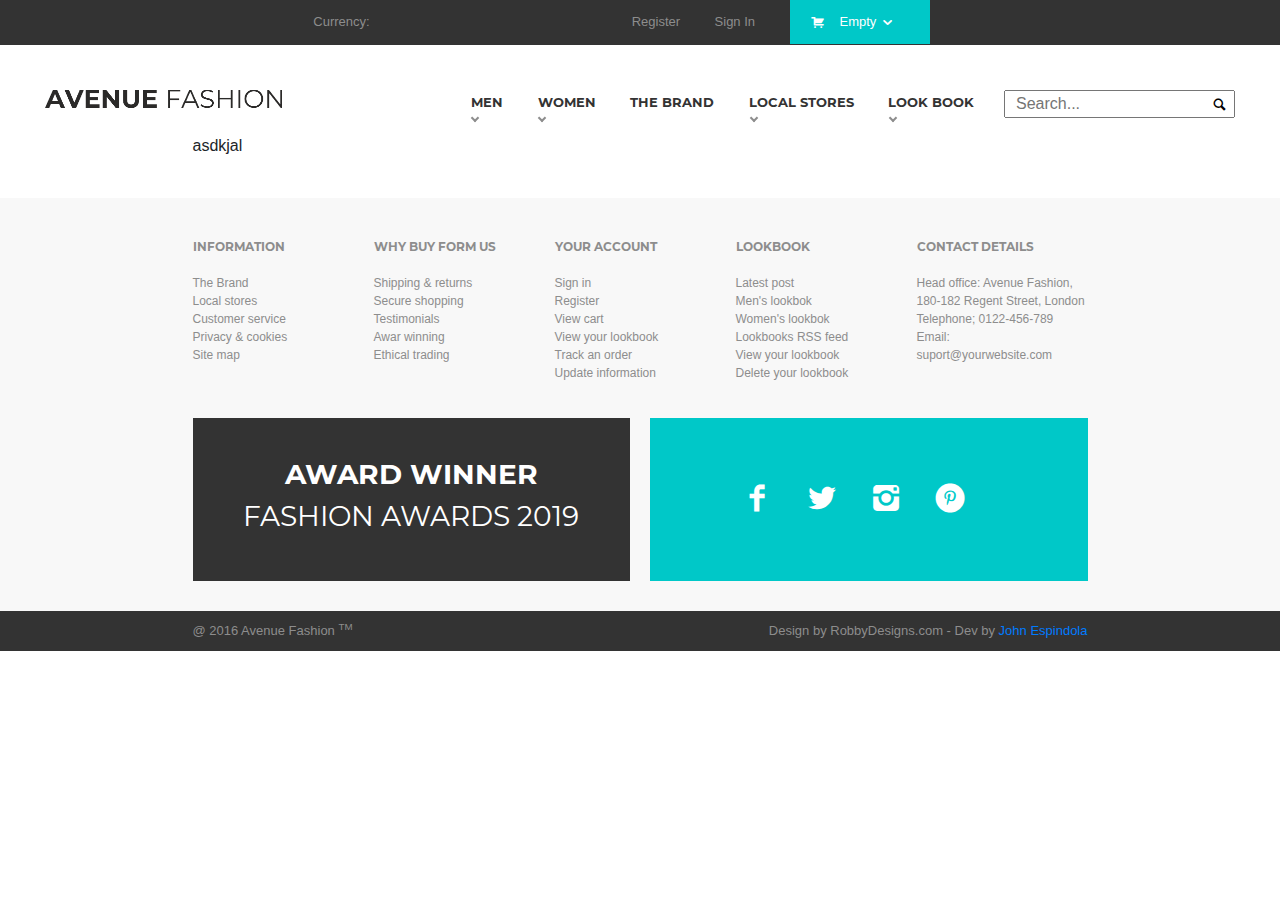
==== brand.html @ 85753452 "index finish" ====
<html>
    <head>
            <link rel="stylesheet" href="assets/css/bootstrap-4.3.1-dist/css/bootstrap.min.css">
            <!-- <link rel="stylesheet" href="fonts/styles.css"> -->
            <link rel="stylesheet" href="assets/css/default.css">
            
            <script src="assets/css/bootstrap-4.3.1-dist/js/bootstrap.min.js"></script>
    </head>

    <body>
        <header>
            <div class="main-navbar">
                <div class="col-md-7 offset-md-2">
                    <div class="container">
                        <div class="nav-left">
                            <ul> 
                                <li>
                                    <a href="">Currency:</a>
                                </li>  
                            </ul>
                        </div>
                        <div class="nav-right">
                            <ul class="">
                                <li>
                                    <a href="#">Register</a>
                                </li>
                                <li>
                                    <a href="#">Sign In</a>
                                </li>
                                <li >
                                    
                                    <a class="navcar"  href="#">
                                        <i class="icon-shopping-cart"></i>Empty
                                        <i class="icon icon-down-open"></i>
                                    </a>
                                </li>
                            </ul>
                        </div> 
                    </div>
                </div>
            </div>
        </header>
<!-- ---------------------------------------------- -->
<!-- ---------------SECONDARY MENU----------------- -->
<!-- ---------------------------------------------- -->

        <div class="container-fluid clearfix">
            <div class="subnav">
                <div>
                    <a class="navlogo" href=""></a>
                </div>
                <div class="subnav-menu">
                    <ul>
                        <li>
                            <a id="subnav-men" class="dropdown" href="">MEN</a>
                            <div class="mens-menu-wraper">
                                <div class="mens-menu">
                                    <ul class="mens-menu-list">
                                            <li class="monserrbold">casuals</li>
                                            <br>
                                            <li><a href="">Jackets</a></li>
                                            <li><a href="">Hoddies & Sweatshirts</a></li>
                                            <li><a href="">Polo shirts</a></li>
                                            <li><a href="">Sportswear</a></li>
                                            <li><a href="">Trousers & Chinos</a></li>
                                            <li><a href="">T-shirts</a></li>
                                        </ul>
                                        <ul class="mens-menu-list">
                                            <li class="monserrbold">formal</li>
                                            <br>
                                            <li><a href="">Jackets</a></li>
                                            <li><a href="">Shirts</a></li>
                                            <li><a href="">Suits</a></li>
                                            <li><a href="">Trousers</a></li>
                                        </ul>
                                        <div class="mens-menu-message">
                                            <h3 class="monserrbold">Autum sale</h3>
                                            <h3 class="monserreg">UP to 50% off</h3>
                                        </div>    
                                </div>
                            </div>
                        </li>
                        
                        <li id="subnav-women">
                            <a class="dropdown" href="">WOMEN</a>
                            <div class="women-menu-wraper">
                                <div class="mens-menu">
                                    <ul class="mens-menu-list">
                                            <li class="monserrbold">casuals</li>
                                            <br>
                                            <li><a href="">Jackets</a></li>
                                            <li><a href="">Hoddies & Sweatshirts</a></li>
                                            <li><a href="">Polo shirts</a></li>
                                            <li><a href="">Sportswear</a></li>
                                            <li><a href="">Trousers & Chinos</a></li>
                                            <li><a href="">T-shirts</a></li>
                                        </ul>
                                        <ul class="mens-menu-list">
                                            <li class="monserrbold">formal</li>
                                            <br>
                                            <li><a href="">Jackets</a></li>
                                            <li><a href="">Shirts</a></li>
                                            <li><a href="">Suits</a></li>
                                            <li><a href="">Trousers</a></li>
                                        </ul>
                                        <div class="mens-menu-message">
                                            <h3 class="monserrbold">Autum sale</h3>
                                            <h3 class="monserreg">UP to 50% off</h3>
                                        </div>    
                                </div>
                            </div>
                        </li>
                        
                        <li>
                            <a href="">THE BRAND</a>
                        </li>
                        <li>
                            <a class="dropdown" href="">LOCAL STORES</a>
                        </li>
                        <li>
                            <a class="dropdown" href="">LOOK BOOK</a>
                        </li>
                    </ul>
                </div>
                <div class="nav-search">
                    <form id="search" action="">
                        <input type="text" placeholder="Search...">
                        <button id="button-search"><i class="icon icon-search"></i></button>
                    </form>
                </div>
            </div>
        </div>

<!-- --------------------------------------------------------------------------- -->
<!-- --------------------------------------------------------------------------- -->
<!-- ------------------------------CONTENT-------------------------------------- -->
<!-- --------------------------------------------------------------------------- -->

<section class="container clearfix">
    <div class="col-md-10  offset-md-1">
        <div class="brabd-content">
            asdkjal
        </div>
    </div>
</section>


<!-- --------------------------------------------------------------------------- -->
<!-- --------------------------------------------------------------------------- -->
<!-- ------------------------------FOOTER-------------------------------------- -->
<!-- --------------------------------------------------------------------------- -->
    <footer class="container-fluid clearfix">
        <div class="container" >
            <div class="col-md-10 offset-md-1">
                <div class="footer-nav">
                    <ul class="footer-list">
                        <li class="monserrbold">Information</li>
                        <br>
                        <li><a href="">The Brand</a></li>
                        <li><a href="">Local stores</a></li>
                        <li><a href="">Customer service</a></li>
                        <li><a href="">Privacy & cookies</a></li>
                        <li><a href="">Site map</a></li>
                    </ul>
                    <ul class="footer-list">
                        <li class="monserrbold">Why buy form us</li>
                        <br>
                        <li><a href="">Shipping & returns</a></li>
                        <li><a href="">Secure shopping</a></li>
                        <li><a href="">Testimonials</a></li>
                        <li><a href="">Awar winning</a></li>
                        <li><a href="">Ethical trading</a></li>
                    </ul>
                    <ul class="footer-list">
                        <li class="monserrbold">Your account</li>
                        <br>
                        <li><a href="">Sign in</a></li>
                        <li><a href="">Register</a></li>
                        <li><a href="">View cart</a></li>
                        <li><a href="">View your lookbook</a></li>
                        <li><a href="">Track an order</a></li>
                        <li><a href="">Update information</a></li>
                    </ul>
                    <ul class="footer-list">
                        <li class="monserrbold">Lookbook</li>
                        <br>
                        <li><a href="">Latest post</a></li>
                        <li><a href="">Men's lookbok</a></li>
                        <li><a href="">Women's lookbok</a></li>
                        <li><a href="">Lookbooks RSS feed</a></li>
                        <li><a href="">View your lookbook</a></li>
                        <li><a href="">Delete your lookbook</a></li>
                    </ul>
                    <ul class="footer-list">
                        <li class="monserrbold">Contact details</li>
                        <br>
                        <li><a href="">Head office: Avenue Fashion, 180-182 Regent Street, London</a></li>
                        <li><a href="">Telephone; 0122-456-789</a></li>
                        <li><a href="">Email: suport@yourwebsite.com</a></li>
                    </ul>
                </div>

                <div class="footer-social">
                    <div class="award-winner">
                        <h3 class="monserrbold">award winner</h3>
                        <h3 class="monserreg">fashion awards 2019</h3>
                    </div>
                    <div class="social-icons">
                        <a href=""><i class="icon-facebook social-icons-buttons"></i></a>
                        <a href=""><i class="icon-twitter social-icons-buttons"></i></a>
                        <a href=""><i class="icon-instagrem social-icons-buttons"></i></a>
                        <a href=""><i class="icon-pinterest-circled social-icons-buttons"></i></a>
                    </div>
                </div>
            </div>
        </div>
        <div class="copyright">
            <div class="container" >
                <div class="col-md-10 offset-md-1">
                    @ 2016 Avenue Fashion <sup>TM</sup>
                    <span class="float-right">Design by RobbyDesigns.com      -   Dev by <a href="https://jaw7388.github.io/portfolio/" target="_blank">John Espindola</a></span>
                </div>
            </div>
        </div>
    </footer>
</html>
---- assets/css/default.css ----
a:hover{
  text-decoration: none;
}

.monserrbold{
  font-family: 'Monserrat-Bold', sans-serif;
  text-transform: uppercase;
  font-weight: 600;
}

/* -------------------------------------------------------------------------- */
/* ----------------------------HEADER NAVBAR--------------------------------- */
/* -------------------------------------------------------------------------- */

.main-navbar { 
    width:auto;
    height: 45px !important;
    background-color: #333333 !important;
    box-sizing: border-box !important;
}

.navcar{
    background-color: #00c8c8;
    padding-left: 20px !important;
    padding-right: 20px !important;
    color: #ffffff !important;
}

.main-navbar a{
    color: #8d8d8d;
    text-decoration: none;
    cursor: pointer;
    font-size: 13px;
    padding: 12px 0px;
    margin-left: 30px;
    display:block;
}

.main-navbar ul{
    display: inline-block;
    margin: 0px 0px !important;
}

.main-navbar li{
    display: inline-block;
    text-decoration: none;  
}

.nav-right{
    float: right;
}

.nav-left{
    float: left;    
}



/* -------------------------------------------------------------------------- */
/* -----------SUB NAV BAR------------ */
/* -------------------------------------------------------------------------- */
.subnav{
  position: relative;
  margin-left: 45px;
  margin-right: 45px;
  display: flex;
  box-sizing: border-box;
  margin-top: 45px;
  z-index: 100;
}

.subnav-menu{
  margin-left: auto!important;
}

.subnav-menu a{
  position: relative;
  font-size: 13px;
  color:#333333;
  text-decoration: none;
  margin-right:30px;
  font-family: 'Monserrat-Bold', sans-serif;
}

.subnav li{
  display: inline-block;
}

.navlogo{
  background: url(../img/logo.png) center no-repeat;
  display: block;
  width: 237px;
  height: 18px;
  background-size: cover;  
}

.monserreg{
  font-family: 'Monserrat', sans-serif;
  text-transform: uppercase;
}

.nav-search{
  display: inline-block;
}

#search input{
  padding: 0px 10px;
}

#search button{
  border: none;
  background: #ffffff;
  width: 28px;
  position: absolute;
  height: 26px;
  top: 1;
  right: 1;
}

.dropdown::after{
  border: solid #8d8d8d;
  border-width: 0 2px 2px 0;
  padding: 2px; 
  transform: rotate(45deg);
  -webkit-transform: rotate(45deg);
  position: absolute;
  content: "";
  top: 130%;
  left: 2%;
}

.subnav-menu a:hover{
  color: #00c8c8;
}

.dropdown:hover::after{
  border:solid #00c8c8;
  border-width: 0 2px 2px 0;
}

.mens-menu-wraper{
  position: absolute;
  -webkit-box-shadow: 0px 5px 16px -4px rgba(0,0,0,0.75);
  -moz-box-shadow: 0px 13px 16px -4px rgba(0,0,0,0.75);
  box-shadow: 0px 13px 16px -7px rgba(0,0,0,0.75);
  background: #f8f8f8;
  margin-top: 15px;
  display: none;
}

.women-menu-wraper{
  position: absolute;
  -webkit-box-shadow: 0px 5px 16px -4px rgba(0,0,0,0.75);
  -moz-box-shadow: 0px 13px 16px -4px rgba(0,0,0,0.75);
  box-shadow: 0px 13px 16px -7px rgba(0,0,0,0.75);
  background: #f8f8f8;
  margin-top: 15px;
  display: none;
}

.mens-menu{
  width: 100%;
  display: grid;
  grid-template-columns: 1fr 1fr;
  grid-template-rows: 1fr;
  gap: 20px;
  padding: 20px;
  color: #8d8d8d;
  background:#f8f8f8;
}

.mens-menu-list{
  display: inline-block;
  text-decoration: none;
  list-style: none;
  font-size: 12px;
  padding: 0px 0px 0px 0px;
  color: #8d8d8d;
}

.mens-menu-list li{
  display: block !important;
}

.mens-menu-message{
  grid-column: span 2;
  text-align: center;
  background: #333333;
  color: #ffff;
  padding: 10px 0px;
}

#subnav-women:hover div{
  display: block;
}

.section-carrousel{
  position: relative;
  margin-top: -90px; 
  width: 100%;
  margin-bottom: 45px;  
}

.container-fluid{
  padding-left: 0% !important;
  padding-right: 0% !important;
}
/* ------------------------------------------------------------- */
/* --------------------SECONDARY NAVBAR---------------------- */
/* ------------------------------------------------------------- */

.secondary-navbar{
  margin-top: 20px;
}

.secondary-navbar li{
  display: inline-block;
  margin-right: 30px;
}

.secondary-navbar li a{
  position: relative;
  font-size: 13px;
  color:#333333;
  text-decoration: none;
  margin-right:30px;
  font-family: 'Monserrat-Bold', sans-serif;
}

.secondary-navbar li a:hover{
  color: #00c8c8;
}


/* -----------------------ITEMS--------------------------- */
.item-image{
  max-width: 100%;
  display: block;
  margin: auto;
}

.item-price{
  position: absolute;
  top: 5px;
  left: 5px;
  color: #8d8d8d;
  font-size: 15px;
}

.galeria-item:hover .item-info:before{
  display: block
}

.galeria-item-doble:hover .item-info:before{
  display: block
}

.item-info:before{
  position: absolute !important;
  top: 50%;
  left: 45%;
  font-size: 30px !important;
  color: #ffff;
  display: none;
}

.big-item{
  background: #f8f8f8;
  margin-top: 20px;
}

.galeria{
  width: 50%;
  display: grid;
  grid-gap: 20px;
  grid-template-columns: repeat(2, 1fr);
  grid-auto-rows: minmax(50px, auto);
}

.galeria li{
  list-style: none;
  background: #f8f8f8;
  position: relative;
}

.galeria-item{
  grid-row-end:auto;
}

.galeria-item:hover , .galeria-item-doble:hover{
  -webkit-box-shadow: 0px 0px 11px -2px rgba(0,0,0,0.75);
  -moz-box-shadow: 0px 0px 11px -2px rgba(0,0,0,0.75);
  box-shadow: 0px 0px 11px -2px rgba(0,0,0,0.75);
  z-index: 100;
}

.galeria-item-doble{
  grid-column-end: span 2;
}

.galeria-item div{
  background: #ffffff;
  position: absolute;
  width: 100%;  
  padding: 10px 20px;
  display: none;
  font-size: 11px;
  text-align: center;
  z-index: 100;
  word-break: break-all;
  color: #8d8d8d;
  -webkit-box-shadow: 0px 0px 11px -2px rgba(0,0,0,0.75);
  -moz-box-shadow: 0px 0px 11px -2px rgba(0,0,0,0.75);
  box-shadow: 0px 0px 11px -2px rgba(0,0,0,0.75);
  z-index: 100;
}

.galeria-item div span{
  display: table;
  margin: 10px auto;
}


.galeria-item:hover div{
  display: block;
  z-index: 100;
  /* -webkit-box-shadow: 0px 0px 11px -2px rgba(0,0,0,0.75);
  -moz-box-shadow: 0px 0px 11px -2px rgba(0,0,0,0.75);
  box-shadow: 0px 0px 11px -2px rgba(0,0,0,0.75); */
}

 i.item-icon:before {
  color: #fff;
  padding: 5px 5px;
  background: #767679;
  border-radius: 50px;
  margin: 0px 5px;
  font-size: 11px;
}

/* -------------------------------------------------------------------------- */
/* ----------------------------lookbook------------------------------------- */
/* -------------------------------------------------------------------------- */

.lookbook{
  display: grid;
  grid-template-columns: repeat(3, 1fr);
  grid-template-rows: 400px;
  gap: 20px;
}

.item-lookbook{
  position: relative;
  background: #f8f8f8;
  display: block;
  width: 100%;
  height: 100%;
  box-sizing: border-box;
  padding: 20px 20px 0px;
}

.item-lookbook-image {
  width: 100%;
  height: 100%;
  background-size: contain;
  background-repeat: no-repeat;
  box-sizing: border-box;
}

.item-lookbook-text {
  max-width: 50%;
  margin: 20px 20px 0px 28px;
  display: flex;
}

.item-lookbook-text {
  position: absolute;
  display: block;
  top: 20%;
  right: 0%;
  text-align: right;
  color: #8d8d8d;
}

.item-lookbook-paragraph{
  font-size: 11px;
}

.item-lookbook-button{
  font-family: 'Monserrat', sans-serif;
  text-transform: uppercase;
  border: 1px solid #8d8d8d;
  padding: 12px 20px 12px 20px;
  text-align: center;
  text-decoration: none;
  color: #8d8d8d;
  font-size: 12px;
}

.item-lookbook-button:hover{
  border: #ffffff solid 1px;
  color: #ffffff;
  text-decoration: none;
  background: #00c8c8;
}

.lookbook-image-men{
  background-image: url(../img/lookbook-men.png);
}

.lookbook-image-woman{
  background-image: url(../img/lookbook-woman.png);
}

.lookbook-image-you{
  background-image: url(../img/lookbook-you.png);
}
/* -------------------------------------------------------------------------- */
/* -------------------------footer---------------------------------------------- */
/* -------------------------------------------------------------------------- */

footer{
  background: #f8f8f8;
  padding-top: 20px;
  margin-top: 40px;
}

.footer-nav {
  width: 100%;
  display: grid;
  grid-template-columns: repeat(5, 1fr);
  gap: 10px;
  margin: 20px 0px;
  color: #8d8d8d;
}

.footer-list{
  display: inline-block;
  text-decoration: none;
  list-style: none;
  font-size: 12px;
  padding: 0px 0px 0px 0px;
  color: #8d8d8d;
}

.footer-list a{
  color: #8d8d8d;
  text-decoration: none;
}

.footer-list a{
  color: #8d8d8d;
  text-decoration: none;
}

.footer-list a:hover{
  color: #00c8c8;
  text-decoration: none;
}

.footer-social{
  display: grid;
  grid-template-columns: 1fr 1fr;
  margin: auto;
  gap: 20px;
  margin-bottom: 30px;
}

.award-winner{
  color: #ffffff;
  background: #333333;
  text-align: center;
  padding: 40px 40px;
  display: block;
}

.social-icons{
  background: #00c8c8;
  padding-top: 65px;
  display: block;
  text-align: center; 
}

.social-icons-buttons::before{
  font-size: 30px !important;
  color: #ffffff;
  margin-right: 30px !important;
}

.copyright{
  color: #8d8d8d;
  display: block;
  background: #333333;
  font-size: 13px;
  padding: 10px;  
}
/* -------------------------------------------------------------------------- */
/* -----------------FONTS ICONS---------------------------------------------- */
/* -------------------------------------------------------------------------- */

@font-face {
  font-family: "untitled-font-1";
  src:url("../fonts/untitled-font-1.eot");
  src:url("../fonts/untitled-font-1.eot?#iefix") format("embedded-opentype"),
    url("../fonts/untitled-font-1.woff") format("woff"),
    url("../fonts/untitled-font-1.ttf") format("truetype"),
    url("../fonts/untitled-font-1.svg#untitled-font-1") format("svg");
  font-weight: normal;
  font-style: normal;

}

[data-icon]:before {
  font-family: "untitled-font-1" !important;
  content: attr(data-icon);
  font-style: normal !important;
  font-weight: normal !important;
  font-variant: normal !important;
  text-transform: none !important;
  speak: none;
  line-height: 1;
  -webkit-font-smoothing: antialiased;
  -moz-osx-font-smoothing: grayscale;
}

[class^="icon-"]:before,
[class*=" icon-"]:before {
  font-family: "untitled-font-1" !important;
  font-style: normal !important;
  font-weight: normal !important;
  font-variant: normal !important;
  text-transform: none !important;
  speak: none;
  line-height: 1;
  -webkit-font-smoothing: antialiased;
  -moz-osx-font-smoothing: grayscale;
  margin-right: 15px;
  vertical-align: middle;
  font-size: 15px;
}

.icon-calendar-o:before {
  content: "\62";
}
.icon-shopping-cart:before {
  content: "\61";
}
.icon-search:before {
  content: "\63";
}
.icon-facebook:before {
  content: "\64";
}
.icon-twitter:before {
  content: "\65";
}
.icon-instagrem:before {
  content: "\66";
}
.icon-pinterest-circled:before {
  content: "\67";
}
.icon-pinterest:before {
  content: "\68";
}
.icon-facebook-circled:before {
  content: "\69";
}
.icon-twitter-circled:before {
  content: "\6a";
}
.icon-down-open:before {
  content: "\6b";
}
.icon-up-open:before {
  content: "\6c";
}
.icon-right-open:before {
  content: "\6d";
}
.icon-left-open:before {
  content: "\6e";
}
.icon-heart-empty:before {
  content: "\6f";
}
.icon-compress:before {
  content: "\70";
}
.icon-info-circle:before {
  content: "\71";
}

/* -------------------------------------------------------------------------- */
/* fuentes locales */
/* -------------------------------------------------------------------------- */

@font-face {
  font-family: 'Monserrat';
  src: url('../fonts/Montserrat-Regular.ttf')  format('truetype'), /* Safari, Android, iOS */
}

@font-face {
  font-family: 'Monserrat-Bold';
  src: url('../fonts/Montserrat-Bold.ttf')  format('truetype'), /* Safari, Android, iOS */
}
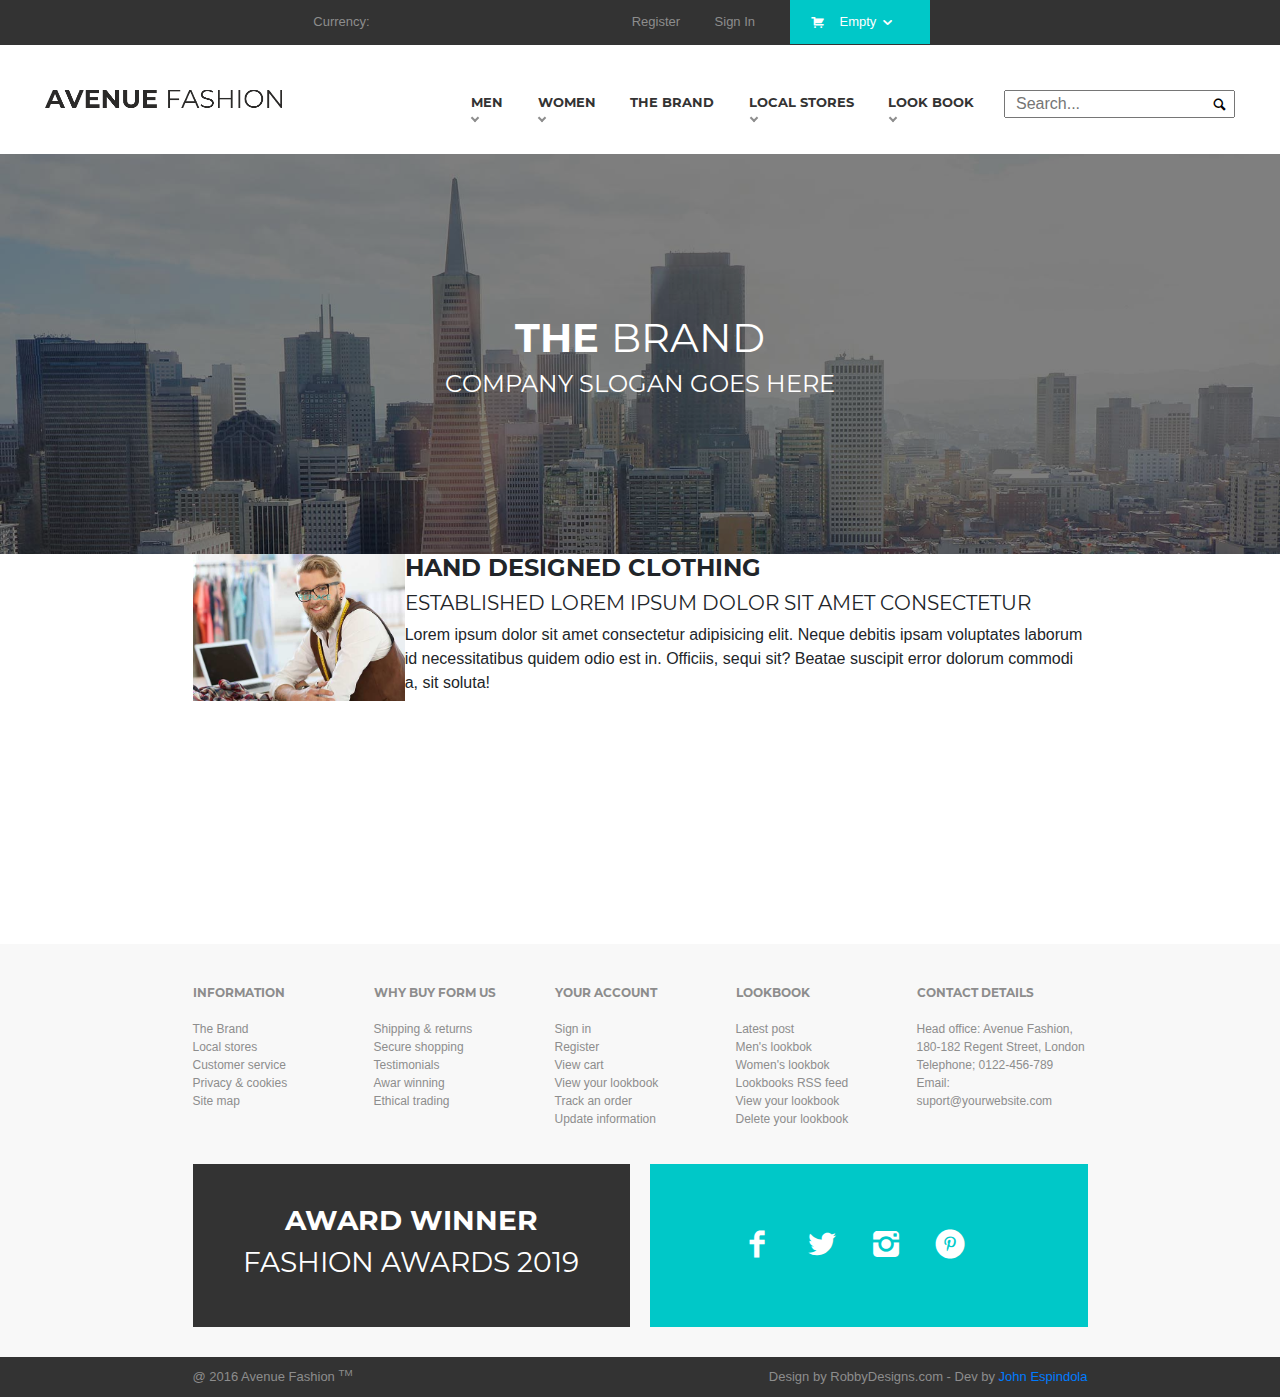
==== commit bbcdeb6a: "m" ====
--- a/brand.html
+++ b/brand.html
@@ -47,7 +47,7 @@
         <div class="container-fluid clearfix">
             <div class="subnav">
                 <div>
-                    <a class="navlogo" href=""></a>
+                    <a class="navlogo" href="index.html"></a>
                 </div>
                 <div class="subnav-menu">
                     <ul>
@@ -132,14 +132,38 @@
         </div>
 
 <!-- --------------------------------------------------------------------------- -->
+<!-- ------------------------------BANNER-------------------------------------- -->
+<!-- --------------------------------------------------------------------------- -->
+<div class="container-fluid">
+    <div class="brand-banner">
+        <div class="overlay-dark"></div>
+        <div class="banner-title">
+                <h1>
+                    <span class="monserrbold">the</span> <span class="monserreg">brand</span>
+                </h1>
+                <h4>
+                    <span class="monserreg">Company slogan goes here</span>
+                </h4>
+        </div>
+    </div>            
+</div>
+
+<!-- --------------------------------------------------------------------------- -->
 <!-- --------------------------------------------------------------------------- -->
 <!-- ------------------------------CONTENT-------------------------------------- -->
 <!-- --------------------------------------------------------------------------- -->
 
 <section class="container clearfix">
     <div class="col-md-10  offset-md-1">
-        <div class="brabd-content">
-            asdkjal
+        <div class="brand-content">
+            <div class="content">
+                <div class="brand-image brand1 float-left"></div>
+                <div class="float-left">
+                    <h4 class="monserrbold">Hand designed clothing</h4>
+                    <h5 class="monserreg">Established Lorem ipsum dolor sit amet consectetur</h5>
+                    <p>Lorem ipsum dolor sit amet consectetur adipisicing elit. Neque debitis ipsam voluptates laborum id necessitatibus quidem odio est in. Officiis, sequi sit? Beatae suscipit error dolorum commodi a, sit soluta!</p> 
+                </div>
+            </div>
         </div>
     </div>
 </section>
--- a/assets/css/default.css
+++ b/assets/css/default.css
@@ -494,6 +494,63 @@
   font-size: 13px;
   padding: 10px;  
 }
+
+
+/* -------------------------------------------------------------------------- */
+/* -----------------BRAND---------------------------------------------- */
+/* -------------------------------------------------------------------------- */
+
+/* -------------------------------------------------------------------------- */
+/* -----------------BANNER---------------------------------------------- */
+/* -------------------------------------------------------------------------- */
+
+.overlay-dark{
+  background:rgba(0,0,0,0.5);
+  display: block;
+  position: absolute;
+  top:0;
+  left:0;
+  width: 100%;
+  height: 400px;  
+}
+
+.brand-banner{
+  background-image: url(../img/brand-banner.jpg);
+  background-image: url(../img/brand-banner.jpg);
+  background-size: cover;
+  width: 100%;
+  height: 400px;
+  position: relative;
+  margin-top: 20px;
+  text-align: center;
+  color: #ffffff;
+}
+.banner-title{
+  position: relative;
+  top: 40%;
+}
+
+/* -------------------------------------------------------------------------- */
+/* -----------------FONTS ICONS---------------------------------------------- */
+/* -------------------------------------------------------------------------- */
+
+.content{
+  display: flex;
+}
+
+.brand-image{
+  width: 50%;
+  height: 350px;
+  display: block;
+  background-size: contain;
+  background-repeat: no-repeat;
+}
+
+.brand1{
+  background-image: url(../img/brand-content1.jpg);
+}
+
+
 /* -------------------------------------------------------------------------- */
 /* -----------------FONTS ICONS---------------------------------------------- */
 /* -------------------------------------------------------------------------- */
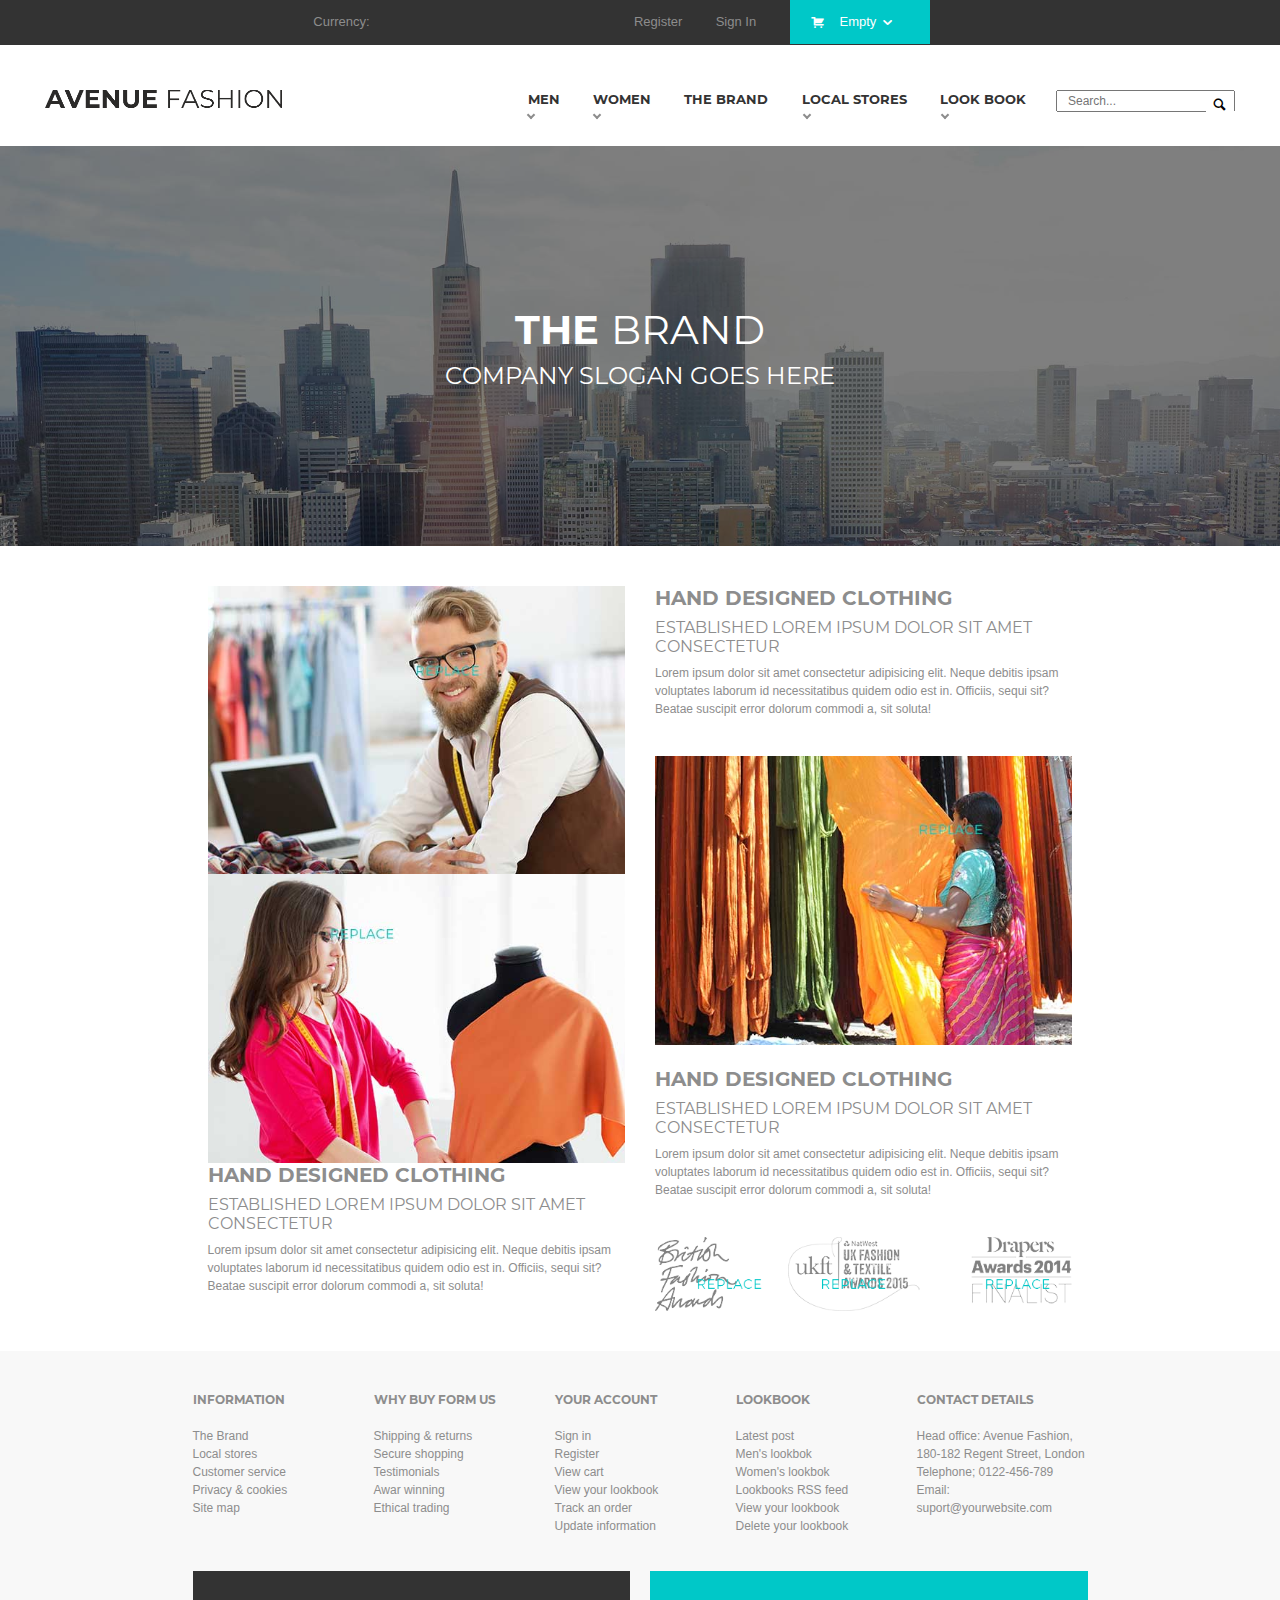
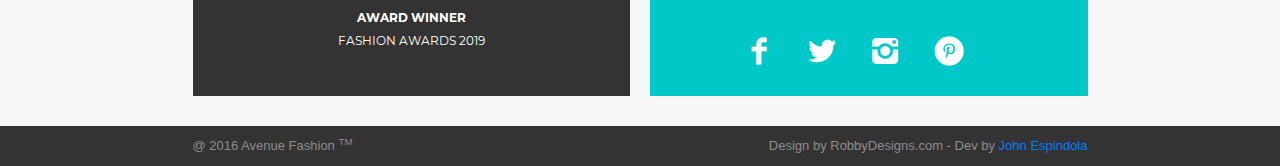
==== commit cedcb5aa: "advances" ====
--- a/brand.html
+++ b/brand.html
@@ -112,13 +112,13 @@
                         </li>
                         
                         <li>
-                            <a href="">THE BRAND</a>
-                        </li>
-                        <li>
-                            <a class="dropdown" href="">LOCAL STORES</a>
-                        </li>
-                        <li>
-                            <a class="dropdown" href="">LOOK BOOK</a>
+                            <a href="brand.html">THE BRAND</a>
+                        </li>
+                        <li>
+                            <a class="dropdown" href="local-stores.html">LOCAL STORES</a>
+                        </li>
+                        <li>
+                            <a class="dropdown" href="lookbook.html">LOOK BOOK</a>
                         </li>
                     </ul>
                 </div>
@@ -155,15 +155,43 @@
 
 <section class="container clearfix">
     <div class="col-md-10  offset-md-1">
-        <div class="brand-content">
-            <div class="content">
-                <div class="brand-image brand1 float-left"></div>
-                <div class="float-left">
-                    <h4 class="monserrbold">Hand designed clothing</h4>
-                    <h5 class="monserreg">Established Lorem ipsum dolor sit amet consectetur</h5>
-                    <p>Lorem ipsum dolor sit amet consectetur adipisicing elit. Neque debitis ipsam voluptates laborum id necessitatibus quidem odio est in. Officiis, sequi sit? Beatae suscipit error dolorum commodi a, sit soluta!</p> 
-                </div>
-            </div>
+        <div class="container brand-content">
+            <div class="row">
+                <div class="col-md-6 d-flex flex-column justify-content-between">
+                    <div class="brand-image">
+                        <img src="assets/img/brand-content1.jpg" alt="" class="img-fluid">
+                    </div>
+                    <div class="brand-image">
+                        <img src="assets/img/brand-content3.jpg" alt="" class="img-fluid">
+                    </div>
+                    <div class="brand-text">
+                        <h5 class="monserrbold">Hand designed clothing</h5>
+                        <h6 class="monserreg">Established Lorem ipsum dolor sit amet consectetur</h6>
+                        <p>Lorem ipsum dolor sit amet consectetur adipisicing elit. Neque debitis ipsam voluptates laborum id necessitatibus quidem odio est in. Officiis, sequi sit? Beatae suscipit error dolorum commodi a, sit soluta!</p> 
+                    </div>
+                </div>
+                    
+                <div class="col-md-6 d-flex flex-column justify-content-between">
+                    <div class="brand-text">
+                        <h5 class="monserrbold">Hand designed clothing</h5>
+                        <h6 class="monserreg">Established Lorem ipsum dolor sit amet consectetur</h6>
+                        <p>Lorem ipsum dolor sit amet consectetur adipisicing elit. Neque debitis ipsam voluptates laborum id necessitatibus quidem odio est in. Officiis, sequi sit? Beatae suscipit error dolorum commodi a, sit soluta!</p> 
+                    </div>
+                        
+                    <div class="brand-image">
+                        <img src="assets/img/brand-content2.jpg" alt="" class="img-fluid">
+                    </div>
+                    <div class="brand-text">
+                        <h5 class="monserrbold">Hand designed clothing</h5>
+                        <h6 class="monserreg">Established Lorem ipsum dolor sit amet consectetur</h6>
+                        <p>Lorem ipsum dolor sit amet consectetur adipisicing elit. Neque debitis ipsam voluptates laborum id necessitatibus quidem odio est in. Officiis, sequi sit? Beatae suscipit error dolorum commodi a, sit soluta!</p> 
+                    </div>
+                    <span>
+                        <img src="assets/img/brand-awards.png" alt="" class="img-fluid">
+                    </span>
+                </div>
+            </div>
+                        
         </div>
     </div>
 </section>
--- a/assets/css/default.css
+++ b/assets/css/default.css
@@ -1,3 +1,12 @@
+body{
+  font-size: 12px;
+  color: #8d8d8d;
+}
+
+h3{
+  font-size: 12px;
+}
+
 a:hover{
   text-decoration: none;
 }
@@ -392,9 +401,9 @@
   border: 1px solid #8d8d8d;
   padding: 12px 20px 12px 20px;
   text-align: center;
-  text-decoration: none;
   color: #8d8d8d;
   font-size: 12px;
+  display: inline-block;
 }
 
 .item-lookbook-button:hover{
@@ -522,6 +531,7 @@
   height: 400px;
   position: relative;
   margin-top: 20px;
+  margin-bottom: 40px;
   text-align: center;
   color: #ffffff;
 }
@@ -531,25 +541,47 @@
 }
 
 /* -------------------------------------------------------------------------- */
-/* -----------------FONTS ICONS---------------------------------------------- */
-/* -------------------------------------------------------------------------- */
-
-.content{
-  display: flex;
-}
-
-.brand-image{
-  width: 50%;
-  height: 350px;
-  display: block;
-  background-size: contain;
-  background-repeat: no-repeat;
+/* -----------------BRAND CONTENT---------------------------------------------- */
+/* -------------------------------------------------------------------------- */
+
+.brand-content{
+  margin: 40px 0px;
+}
+
+.brand-text{
+  vertical-align: middle;
 }
 
 .brand1{
   background-image: url(../img/brand-content1.jpg);
 }
 
+.brand2{
+  background-image: url(../img/brand-content2.jpg);
+}
+
+.brand3{
+  background-image: url(../img/brand-content3.jpg);
+}
+
+.brand-awards{
+  background-image: url(../img/brand-awards.png);
+}
+
+/* -------------------------------------------------------------------------- */
+/* -------------------------------------------------------------------------- */
+/* ---------------------LOCAL STORES----------------------------------------- */
+/* -------------------------------------------------------------------------- */
+/* -------------------------------------------------------------------------- */
+/* -------------------------------------------------------------------------- */
+
+.stores-text{
+  margin: 0px 10px;
+}
+
+#map{
+    height: 500px;
+  }
 
 /* -------------------------------------------------------------------------- */
 /* -----------------FONTS ICONS---------------------------------------------- */
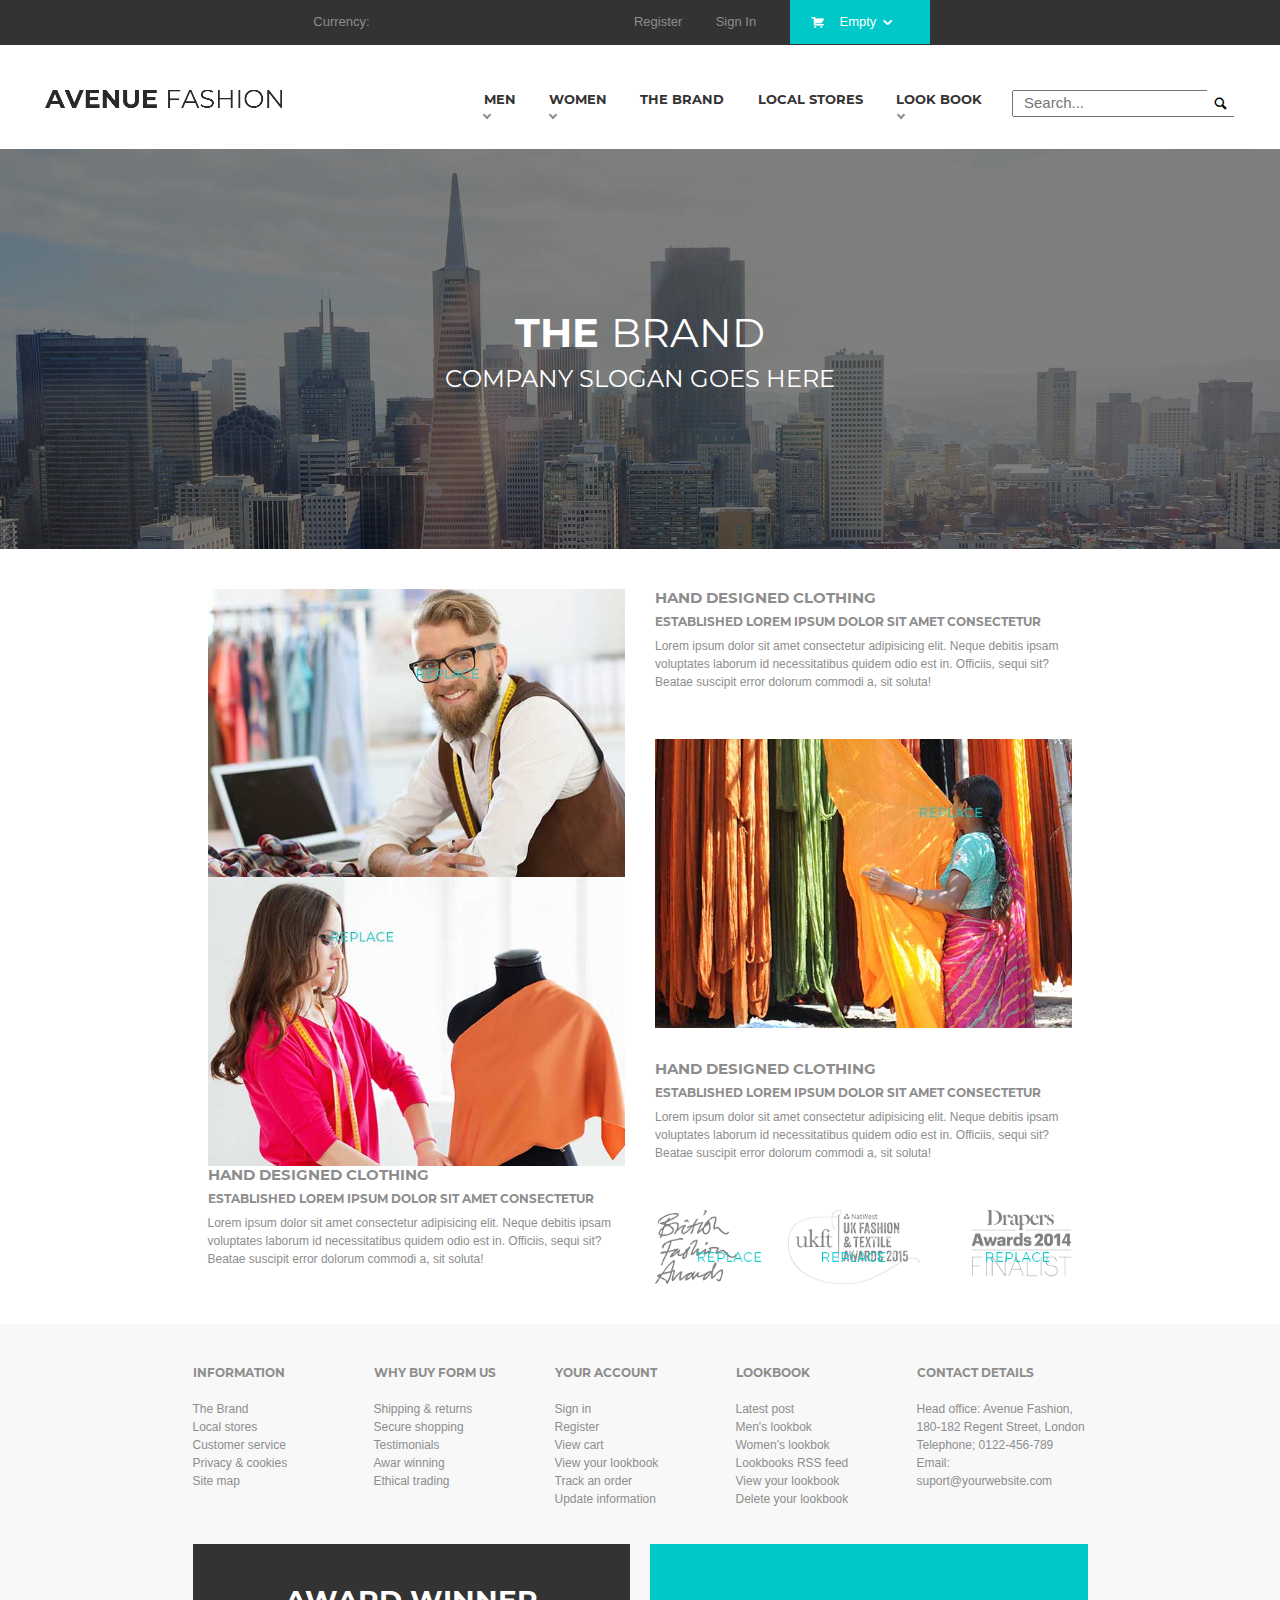
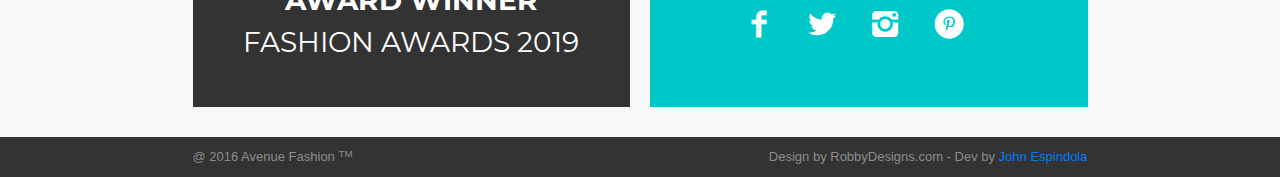
==== commit a646983b: "advances" ====
--- a/brand.html
+++ b/brand.html
@@ -1,58 +1,59 @@
 <html>
-    <head>
-            <link rel="stylesheet" href="assets/css/bootstrap-4.3.1-dist/css/bootstrap.min.css">
-            <!-- <link rel="stylesheet" href="fonts/styles.css"> -->
-            <link rel="stylesheet" href="assets/css/default.css">
-            
-            <script src="assets/css/bootstrap-4.3.1-dist/js/bootstrap.min.js"></script>
-    </head>
-
-    <body>
-        <header>
-            <div class="main-navbar">
-                <div class="col-md-7 offset-md-2">
-                    <div class="container">
-                        <div class="nav-left">
-                            <ul> 
-                                <li>
-                                    <a href="">Currency:</a>
-                                </li>  
-                            </ul>
+        <head>
+                <link rel="stylesheet" href="assets/css/bootstrap-4.3.1-dist/css/bootstrap.min.css">
+                <!-- <link rel="stylesheet" href="fonts/styles.css"> -->
+                <link rel="stylesheet" href="assets/css/default.css">
+                <script src="https://code.jquery.com/jquery-3.3.1.slim.min.js" integrity="sha384-q8i/X+965DzO0rT7abK41JStQIAqVgRVzpbzo5smXKp4YfRvH+8abtTE1Pi6jizo" crossorigin="anonymous"></script>
+                <script src="https://cdnjs.cloudflare.com/ajax/libs/popper.js/1.14.6/umd/popper.min.js" integrity="sha384-wHAiFfRlMFy6i5SRaxvfOCifBUQy1xHdJ/yoi7FRNXMRBu5WHdZYu1hA6ZOblgut" crossorigin="anonymous"></script>
+                <script src="assets/css/bootstrap-4.3.1-dist/js/bootstrap.min.js"></script>
+        </head>
+    
+        <body>
+            <header>
+                <div class="main-navbar">
+                    <div class="col-md-7 offset-md-2">
+                        <div class="container">
+                            <div class="nav-left">
+                                <ul> 
+                                    <li>
+                                        <a href="">Currency:</a>
+                                    </li>  
+                                </ul>
+                            </div>
+                            <div class="nav-right">
+                                <ul class="">
+                                    <li>
+                                        <a href="#">Register</a>
+                                    </li>
+                                    <li>
+                                        <a href="#">Sign In</a>
+                                    </li>
+                                    <li >
+                                        
+                                        <a class="navcar"  href="#">
+                                            <i class="icon-shopping-cart"></i>Empty
+                                            <i class="icon icon-down-open"></i>
+                                        </a>
+                                    </li>
+                                </ul>
+                            </div> 
                         </div>
-                        <div class="nav-right">
-                            <ul class="">
-                                <li>
-                                    <a href="#">Register</a>
-                                </li>
-                                <li>
-                                    <a href="#">Sign In</a>
-                                </li>
-                                <li >
-                                    
-                                    <a class="navcar"  href="#">
-                                        <i class="icon-shopping-cart"></i>Empty
-                                        <i class="icon icon-down-open"></i>
-                                    </a>
-                                </li>
-                            </ul>
-                        </div> 
-                    </div>
-                </div>
-            </div>
-        </header>
-<!-- ---------------------------------------------- -->
-<!-- ---------------SECONDARY MENU----------------- -->
-<!-- ---------------------------------------------- -->
-
-        <div class="container-fluid clearfix">
+                    </div>
+                </div>
+            </header>
+    <!-- ---------------------------------------------- -->
+    <!-- ---------------SECONDARY MENU----------------- -->
+    <!-- ---------------------------------------------- -->
+    
+    <div class="container-fluid clearfix">
             <div class="subnav">
                 <div>
                     <a class="navlogo" href="index.html"></a>
                 </div>
                 <div class="subnav-menu">
                     <ul>
-                        <li>
-                            <a id="subnav-men" class="dropdown" href="">MEN</a>
+                        <li id="subnav-men">
+                            <a class="dropdown">MEN</a>
                             <div class="mens-menu-wraper">
                                 <div class="mens-menu">
                                     <ul class="mens-menu-list">
@@ -82,7 +83,7 @@
                         </li>
                         
                         <li id="subnav-women">
-                            <a class="dropdown" href="">WOMEN</a>
+                            <a class="dropdown">WOMEN</a>
                             <div class="women-menu-wraper">
                                 <div class="mens-menu">
                                     <ul class="mens-menu-list">
@@ -115,10 +116,32 @@
                             <a href="brand.html">THE BRAND</a>
                         </li>
                         <li>
-                            <a class="dropdown" href="local-stores.html">LOCAL STORES</a>
-                        </li>
-                        <li>
+                            <a href="local-stores.html">LOCAL STORES</a>
+                        </li>
+                        <li id="subnav-lookbook">
                             <a class="dropdown" href="lookbook.html">LOOK BOOK</a>
+                            <div class="lookbook-menu-wraper">
+                                <div class="mens-menu">
+                                    <ul class="mens-menu-list">
+                                            <li class="monserrbold">Our lookbooks</li>
+                                            <br>
+                                            <li><a href="">Latest Posts (mixed)</a></li>
+                                            <li><a href="">Men's Lookbook</a></li>
+                                            <li><a href="">Women's Lookbook</a></li>
+                                        </ul>
+                                        <ul class="mens-menu-list">
+                                            <li class="monserrbold">Your Lookbook</li>
+                                            <br>
+                                            <li><a href="">View and Edit</a></li>
+                                            <li><a href="">Share</a></li>
+                                            <li><a href="">Delete</a></li>
+                                        </ul>
+                                        <div class="mens-menu-message">
+                                            <h3 class="monserrbold">Autum sale</h3>
+                                            <h3 class="monserreg">UP to 50% off</h3>
+                                        </div>    
+                                </div>
+                            </div>
                         </li>
                     </ul>
                 </div>
@@ -130,7 +153,7 @@
                 </div>
             </div>
         </div>
-
+    
 <!-- --------------------------------------------------------------------------- -->
 <!-- ------------------------------BANNER-------------------------------------- -->
 <!-- --------------------------------------------------------------------------- -->
@@ -165,16 +188,16 @@
                         <img src="assets/img/brand-content3.jpg" alt="" class="img-fluid">
                     </div>
                     <div class="brand-text">
-                        <h5 class="monserrbold">Hand designed clothing</h5>
-                        <h6 class="monserreg">Established Lorem ipsum dolor sit amet consectetur</h6>
+                        <h3 class="monserrbold title">Hand designed clothing</h3>
+                        <h4 class="monserrbold subtitle">Established Lorem ipsum dolor sit amet consectetur</h4>
                         <p>Lorem ipsum dolor sit amet consectetur adipisicing elit. Neque debitis ipsam voluptates laborum id necessitatibus quidem odio est in. Officiis, sequi sit? Beatae suscipit error dolorum commodi a, sit soluta!</p> 
                     </div>
                 </div>
                     
                 <div class="col-md-6 d-flex flex-column justify-content-between">
                     <div class="brand-text">
-                        <h5 class="monserrbold">Hand designed clothing</h5>
-                        <h6 class="monserreg">Established Lorem ipsum dolor sit amet consectetur</h6>
+                        <h3 class="monserrbold title">Hand designed clothing</h3>
+                        <h4 class="monserrbold subtitle">Established Lorem ipsum dolor sit amet consectetur</h4>
                         <p>Lorem ipsum dolor sit amet consectetur adipisicing elit. Neque debitis ipsam voluptates laborum id necessitatibus quidem odio est in. Officiis, sequi sit? Beatae suscipit error dolorum commodi a, sit soluta!</p> 
                     </div>
                         
@@ -182,8 +205,8 @@
                         <img src="assets/img/brand-content2.jpg" alt="" class="img-fluid">
                     </div>
                     <div class="brand-text">
-                        <h5 class="monserrbold">Hand designed clothing</h5>
-                        <h6 class="monserreg">Established Lorem ipsum dolor sit amet consectetur</h6>
+                        <h3 class="monserrbold title">Hand designed clothing</h3>
+                        <h4 class="monserrbold subtitle">Established Lorem ipsum dolor sit amet consectetur</h4>
                         <p>Lorem ipsum dolor sit amet consectetur adipisicing elit. Neque debitis ipsam voluptates laborum id necessitatibus quidem odio est in. Officiis, sequi sit? Beatae suscipit error dolorum commodi a, sit soluta!</p> 
                     </div>
                     <span>
--- a/assets/css/default.css
+++ b/assets/css/default.css
@@ -3,12 +3,30 @@
   color: #8d8d8d;
 }
 
-h3{
+.title{
+  font-size: 15px;
+}
+
+.subtitle{
   font-size: 12px;
 }
 
 a:hover{
   text-decoration: none;
+}
+
+li{
+  list-style: none;
+}
+
+footer{
+  background: #f8f8f8;
+  padding-top: 20px;
+  margin-top: 40px;
+}
+
+.bakground-gray{
+  background: #f8f8f8;
 }
 
 .monserrbold{
@@ -17,6 +35,14 @@
   font-weight: 600;
 }
 
+hr{
+
+}
+
+.anti-row{
+  margin-right: 0px;
+  margin-left: 0px;
+}
 /* -------------------------------------------------------------------------- */
 /* ----------------------------HEADER NAVBAR--------------------------------- */
 /* -------------------------------------------------------------------------- */
@@ -114,6 +140,7 @@
 
 #search input{
   padding: 0px 10px;
+  font-size: 15px;
 }
 
 #search button{
@@ -122,10 +149,14 @@
   width: 28px;
   position: absolute;
   height: 26px;
-  top: 1;
-  right: 1;
-}
-
+  top: 0;
+  right: 0;
+}
+
+.dropdown{
+  color: #333333 !important;
+  cursor: pointer;
+}
 .dropdown::after{
   border: solid #8d8d8d;
   border-width: 0 2px 2px 0;
@@ -138,8 +169,8 @@
   left: 2%;
 }
 
-.subnav-menu a:hover{
-  color: #00c8c8;
+.subnav-menu a:hover, .dropdown:hover{
+  color: #00c8c8 !important;
 }
 
 .dropdown:hover::after{
@@ -154,7 +185,8 @@
   box-shadow: 0px 13px 16px -7px rgba(0,0,0,0.75);
   background: #f8f8f8;
   margin-top: 15px;
-  display: none;
+  visibility: hidden;
+  transition: 0.1s 0.1s;
 }
 
 .women-menu-wraper{
@@ -164,7 +196,9 @@
   box-shadow: 0px 13px 16px -7px rgba(0,0,0,0.75);
   background: #f8f8f8;
   margin-top: 15px;
-  display: none;
+  visibility: hidden;
+  transition: 0.1s 0.1s;
+
 }
 
 .mens-menu{
@@ -199,8 +233,24 @@
   padding: 10px 0px;
 }
 
-#subnav-women:hover div{
-  display: block;
+#subnav-men:hover div, #subnav-women:hover div, #subnav-lookbook:hover div{
+  visibility: visible;
+}
+
+#subnav-men:active div, #subnav-women:active div, #subnav-lookbook:active div{
+  visibility: visible;
+}
+
+/* ------------------------------------- */
+.lookbook-menu-wraper{
+  position: absolute;
+  -webkit-box-shadow: 0px 5px 16px -4px rgba(0,0,0,0.75);
+  -moz-box-shadow: 0px 13px 16px -4px rgba(0,0,0,0.75);
+  box-shadow: 0px 13px 16px -7px rgba(0,0,0,0.75);
+  background: #f8f8f8;
+  margin-top: 15px;
+  visibility: hidden;
+  transition: 0.1s 0.1s;
 }
 
 .section-carrousel{
@@ -396,18 +446,20 @@
 }
 
 .item-lookbook-button{
-  font-family: 'Monserrat', sans-serif;
-  text-transform: uppercase;
   border: 1px solid #8d8d8d;
-  padding: 12px 20px 12px 20px;
+  padding: 12px 30px;
   text-align: center;
   color: #8d8d8d;
   font-size: 12px;
   display: inline-block;
+  background: rgb(0, 0, 0, 0);
+  font-family: 'Monserrat-Bold', sans-serif;
+  text-transform: uppercase;
+  font-weight: 600;
 }
 
 .item-lookbook-button:hover{
-  border: #ffffff solid 1px;
+  border: #00c8c8 solid 1px;
   color: #ffffff;
   text-decoration: none;
   background: #00c8c8;
@@ -427,12 +479,6 @@
 /* -------------------------------------------------------------------------- */
 /* -------------------------footer---------------------------------------------- */
 /* -------------------------------------------------------------------------- */
-
-footer{
-  background: #f8f8f8;
-  padding-top: 20px;
-  margin-top: 40px;
-}
 
 .footer-nav {
   width: 100%;
@@ -579,8 +625,100 @@
   margin: 0px 10px;
 }
 
-#map{
-    height: 500px;
+.location-wrap{
+  margin-top: 40px;
+}
+
+.locations-text{
+  margin: 0px 20px;
+  padding: 40px 0px;
+}
+
+.locations-text ul{
+  padding: 0px 0px;
+}
+
+.locations-text ul li{
+  margin-top: 10px;
+}
+
+.locations-text ul li i:before{
+  margin-right: 5px;
+}
+
+.location-icons{
+  margin-top: 20px;
+  display: inline-block;
+}
+
+.location-icons i:before {
+  color: #fff;
+  padding: 5px 5px;
+  background: #767679;
+  border-radius: 50px;
+  margin: 0px 5px;
+  font-size: 15px;
+}
+
+.location-icons i:before {
+  color: #fff;
+  padding: 5px 5px;
+  background: #767679;
+  border-radius: 50px;
+  margin: 0px 5px;
+  font-size: 15px;
+}
+
+.location-icons i:hover::before{
+  background:#00c8c8;
+}
+
+/* -------------------------------------------------------------------------- */
+/* -----------------LOOKBOOK---------------------------------------------- */
+/* -------------------------------------------------------------------------- */
+
+.lookbook-grid{
+  
+  display: grid;
+  grid-template-columns: 1fr 1fr 1fr 1fr;
+  grid-template-rows: auto;
+  gap: 10px;
+}
+
+.simple-item{
+  display: block;
+  flex: 1 0 calc(25% - 10px); /* explanation below */
+  margin: 5px;
+  min-height: 300px;
+  max-height: 50rv;
+  background-color: #f8f8f8;
+  position: relative;
+}
+
+.double-item{
+  display: block;
+  flex: 1 0 calc(50% - 10px); /* explanation below */
+  margin: 5px;
+  min-height: 300px;
+  max-height: 50rv;
+  background-color: #f8f8f8;
+  position: relative;
+}
+
+  .simple-item img, .double-item img{
+    width: 100%;
+  }
+
+  .full{
+    width: 100%;
+    height: 100%;
+    position: absolute;
+    top:0;
+    padding: 30px 10px;
+  }
+
+  .full p{
+    width: 45%;
   }
 
 /* -------------------------------------------------------------------------- */
@@ -628,6 +766,7 @@
   font-size: 15px;
 }
 
+
 .icon-calendar-o:before {
   content: "\62";
 }
@@ -679,6 +818,22 @@
 .icon-info-circle:before {
   content: "\71";
 }
+.icon-location:before {
+  content: "\72";
+}
+.icon-phone:before {
+  content: "\73";
+}
+.icon-link:before {
+  content: "\74";
+}
+.icon-mail:before {
+  content: "\75";
+}
+.icon-clock:before {
+  content: "\76";
+}
+
 
 /* -------------------------------------------------------------------------- */
 /* fuentes locales */
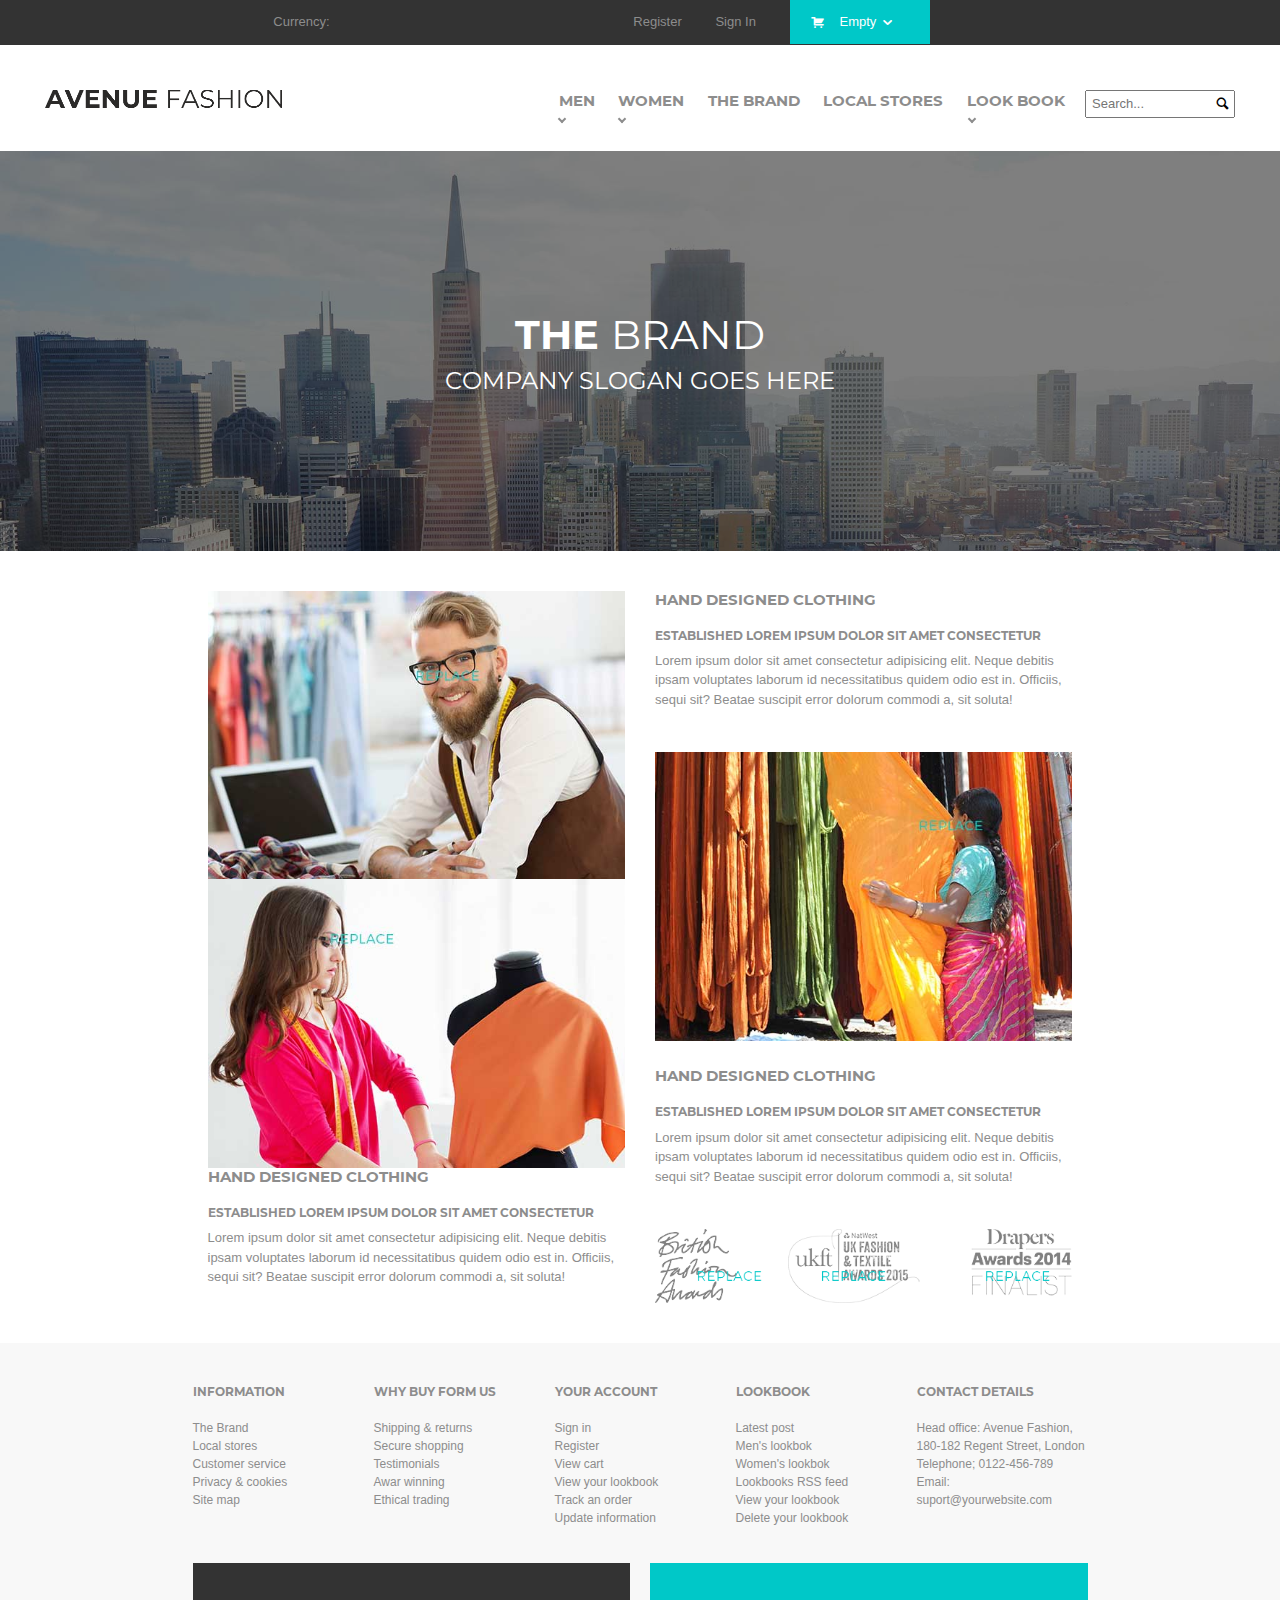
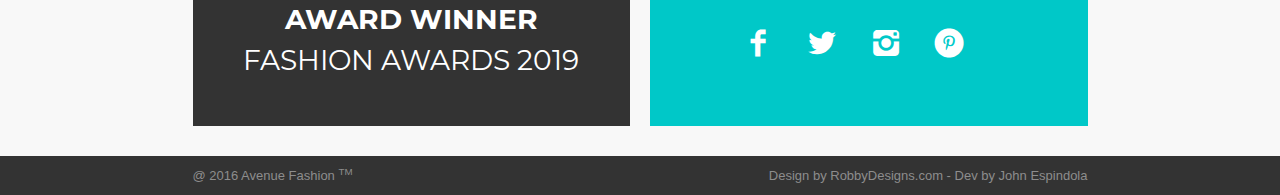
==== commit 9f01ab47: "final template with litle details" ====
--- a/brand.html
+++ b/brand.html
@@ -23,10 +23,10 @@
                             <div class="nav-right">
                                 <ul class="">
                                     <li>
-                                        <a href="#">Register</a>
+                                        <a href="sign-in.html">Register</a>
                                     </li>
                                     <li>
-                                        <a href="#">Sign In</a>
+                                        <a href="sign-in.html">Sign In</a>
                                     </li>
                                     <li >
                                         
@@ -41,19 +41,20 @@
                     </div>
                 </div>
             </header>
-    <!-- ---------------------------------------------- -->
+        <!-- ---------------------------------------------- -->
     <!-- ---------------SECONDARY MENU----------------- -->
     <!-- ---------------------------------------------- -->
     
     <div class="container-fluid clearfix">
-            <div class="subnav">
+            <div class="subnav subnav d-flex justify-content-between">
                 <div>
                     <a class="navlogo" href="index.html"></a>
                 </div>
-                <div class="subnav-menu">
-                    <ul>
+                <!-- subnav-menu  -->
+                <div class="d-flex justify-content-end">
+                    <ul class="subnav-items">
                         <li id="subnav-men">
-                            <a class="dropdown">MEN</a>
+                            <a class="monserrbold title dropdown">MEN</a>
                             <div class="mens-menu-wraper">
                                 <div class="mens-menu">
                                     <ul class="mens-menu-list">
@@ -83,7 +84,7 @@
                         </li>
                         
                         <li id="subnav-women">
-                            <a class="dropdown">WOMEN</a>
+                            <a class="monserrbold title dropdown">WOMEN</a>
                             <div class="women-menu-wraper">
                                 <div class="mens-menu">
                                     <ul class="mens-menu-list">
@@ -113,13 +114,13 @@
                         </li>
                         
                         <li>
-                            <a href="brand.html">THE BRAND</a>
+                            <a class="monserrbold title" href="brand.html">THE BRAND</a>
                         </li>
                         <li>
-                            <a href="local-stores.html">LOCAL STORES</a>
+                            <a class="monserrbold title" href="local-stores.html">LOCAL STORES</a>
                         </li>
                         <li id="subnav-lookbook">
-                            <a class="dropdown" href="lookbook.html">LOOK BOOK</a>
+                            <a class="monserrbold title dropdown" href="lookbook.html">LOOK BOOK</a>
                             <div class="lookbook-menu-wraper">
                                 <div class="mens-menu">
                                     <ul class="mens-menu-list">
@@ -144,13 +145,14 @@
                             </div>
                         </li>
                     </ul>
-                </div>
-                <div class="nav-search">
-                    <form id="search" action="">
-                        <input type="text" placeholder="Search...">
-                        <button id="button-search"><i class="icon icon-search"></i></button>
-                    </form>
-                </div>
+                    <div class="nav-search">
+                        <form id="search" action="">
+                            <input type="text" placeholder="Search...">
+                            <button id="button-search"><i class="icon icon-search"></i></button>
+                        </form>
+                    </div>
+                </div>
+                
             </div>
         </div>
     
--- a/assets/css/default.css
+++ b/assets/css/default.css
@@ -1,23 +1,37 @@
 body{
-  font-size: 12px;
+  font-size: 13px;
   color: #8d8d8d;
 }
 
 .title{
   font-size: 15px;
+  margin-bottom: 20px;
 }
 
 .subtitle{
   font-size: 12px;
+  display: inline-block;
+}
+
+a{
+  color: #8d8d8d;
+  text-decoration: none;
 }
 
 a:hover{
+  color: #00c8c8;
   text-decoration: none;
+}
+
+ul{
+  padding-left: 0px;
 }
 
 li{
   list-style: none;
 }
+
+
 
 footer{
   background: #f8f8f8;
@@ -36,12 +50,16 @@
 }
 
 hr{
-
+  margin: 40px 0px;
 }
 
 .anti-row{
   margin-right: 0px;
   margin-left: 0px;
+}
+
+.border-right{
+  border-right: 1px solid #dee2e6 !important;
 }
 /* -------------------------------------------------------------------------- */
 /* ----------------------------HEADER NAVBAR--------------------------------- */
@@ -94,11 +112,14 @@
 /* -------------------------------------------------------------------------- */
 /* -----------SUB NAV BAR------------ */
 /* -------------------------------------------------------------------------- */
+.subnav-items li{
+  margin-right: 20px;
+}
+
 .subnav{
   position: relative;
   margin-left: 45px;
   margin-right: 45px;
-  display: flex;
   box-sizing: border-box;
   margin-top: 45px;
   z-index: 100;
@@ -139,22 +160,22 @@
 }
 
 #search input{
-  padding: 0px 10px;
-  font-size: 15px;
+  width: 150px;
+  padding: 2px 5px;
 }
 
 #search button{
   border: none;
   background: #ffffff;
-  width: 28px;
-  position: absolute;
-  height: 26px;
-  top: 0;
-  right: 0;
+  width: 25px;
+  position: absolute;
+  height: 25px;
+  top: 1;
+  right: 1;
 }
 
 .dropdown{
-  color: #333333 !important;
+  color: #8d8d8d !important;
   cursor: pointer;
 }
 .dropdown::after{
@@ -498,20 +519,7 @@
   color: #8d8d8d;
 }
 
-.footer-list a{
-  color: #8d8d8d;
-  text-decoration: none;
-}
-
-.footer-list a{
-  color: #8d8d8d;
-  text-decoration: none;
-}
-
-.footer-list a:hover{
-  color: #00c8c8;
-  text-decoration: none;
-}
+
 
 .footer-social{
   display: grid;
@@ -677,6 +685,10 @@
 /* -----------------LOOKBOOK---------------------------------------------- */
 /* -------------------------------------------------------------------------- */
 
+.wrap-lookbook{
+  margin-top: 40px;
+}
+
 .lookbook-grid{
   
   display: grid;
@@ -687,26 +699,42 @@
 
 .simple-item{
   display: block;
-  flex: 1 0 calc(25% - 10px); /* explanation below */
-  margin: 5px;
+  flex: 1 0 calc(25% - 20px); /* explanation below */
+  margin: 10px;
   min-height: 300px;
-  max-height: 50rv;
+  max-height: 50vh;
   background-color: #f8f8f8;
   position: relative;
 }
 
 .double-item{
   display: block;
-  flex: 1 0 calc(50% - 10px); /* explanation below */
-  margin: 5px;
+  flex: 1 0 calc(50% - 20px); /* explanation below */
+  margin: 10px;
   min-height: 300px;
-  max-height: 50rv;
+  max-height: 50vh;
   background-color: #f8f8f8;
   position: relative;
 }
 
-  .simple-item img, .double-item img{
-    width: 100%;
+.triple-item{
+  display: block;
+  flex: 1 0 calc(75% - 20px); /* explanation below */
+  margin: 10px;
+  min-height: 300px;
+  max-height: 50vh;
+  background-color: #f8f8f8;
+  position: relative;
+}
+
+  .simple-item img, .double-item img, .triple-item img{
+    height: 100%;
+    width: fit-content;
+    object-fit: cover;
+    overflow: hidden;
+    display: block;
+    margin-left: auto;
+    margin-right: auto;
   }
 
   .full{
@@ -718,8 +746,378 @@
   }
 
   .full p{
-    width: 45%;
+    width: 40%;
   }
+
+  .new-look{
+    text-align: right;
+    position: absolute;
+    right: 0px;
+    top: 60px;
+    display: block;
+    color: #00c8c8;
+  }
+
+  .big-title{
+    font-size: 140px;
+    line-height: 0.8;
+  }
+  .big-subtitle{
+    font-size: 50px;
+    line-height: 0.8;
+  }
+
+/* -------------------------------------------------------------------------- */
+/* -----------------REGISTER---------------------------------------------- */
+/* -------------------------------------------------------------------------- */
+
+.register a{
+  color: #00c8c8;
+}
+
+.register form{
+  margin-top: 30px;
+  position: relative;
+}
+
+.register input{
+  padding: 5px 10px;
+  font-size: 13px;
+  width: 100%;
+  color: #8d8d8d;
+  margin-bottom: 20px;
+  border: 1px solid #dee2e6!important;
+}
+
+.register-left{
+  padding: 0px 20px 0px 0px;
+}
+
+.register-right{
+  padding: 0px 0px 0px 20px;
+}
+
+.register-text{
+  display: flex;
+  justify-content: space-between;
+  align-items: center;  
+  margin-top: 20px; 
+}
+
+.register-right-text{
+  display: inline-block;
+  width: 50%;
+  text-align: right;
+}
+
+
+/* custom checkbox */
+.control {
+  display: inline-block;
+  position: relative;
+  padding-left: 30px;
+  margin-bottom: 5px;
+  padding-top: 3px;
+  cursor: pointer;
+}
+.control input {
+      position: absolute;
+      z-index: -1;
+      opacity: 0;
+  }
+.control_indicator {
+  position: absolute;
+  top: 2px;
+  left: 0;
+  height: 20px;
+  width: 20px;
+  background: rgb(0, 0, 0, 0);
+  border: 1px solid #dee2e6;
+}
+.control-radio .control_indicator {
+  border-radius: 0%;
+}
+
+.control:hover input ~ .control_indicator,
+.control input:focus ~ .control_indicator {
+  /* background: #cccccc; */
+  border: 1px solid #00c8c8;
+}
+
+.control input:checked ~ .control_indicator {
+  background: #00c8c8;
+}
+.control:hover input:not([disabled]):checked ~ .control_indicator,
+.control input:checked:focus ~ .control_indicator {
+  background: #0e6647d;
+}
+.control input:disabled ~ .control_indicator {
+  background: #e6e6e6;
+  opacity: 0.6;
+  pointer-events: none;
+}
+.control_indicator:after {
+  box-sizing: unset;
+  content: '';
+  position: absolute;
+  display: none;
+}
+.control input:checked ~ .control_indicator:after {
+  display: block;
+}
+.control-checkbox .control_indicator:after {
+  left: 8px;
+  top: 4px;
+  width: 3px;
+  height: 8px;
+  border: solid #ffffff;
+  border-width: 0 2px 2px 0;
+  transform: rotate(45deg);
+}
+.control-checkbox input:disabled ~ .control_indicator:after {
+  border-color: #7b7b7b;
+}
+
+/* -------------------------------------------------------------------------- */
+/* -----------------PRODUCT VIEW---------------------------------------------- */
+/* -------------------------------------------------------------------------- */
+.product-banner{
+  color: #00c8c8;
+}
+
+/* rating-stars */
+
+.rating-static {
+  width: 80px;
+  height: 16px;
+  display: inline-block;
+  background: url('../img/rating-stars.png') 0 0 no-repeat;
+  vertical-align: text-top;
+}
+
+.rating-45 { background-position: 0 0; }
+.rating-35 { background-position: -16px 0; } 
+.rating-25 { background-position: -32px 0; }
+.rating-15 { background-position: -48px 0; }
+.rating-5 { background-position: -64px 0; }
+
+.rating-0 { background-position: -80px -17px; }
+ 
+.rating-10  { background-position: -64px -17px; }
+.rating-20 { background-position: -48px -17px; }
+.rating-30 { background-position: -32px -17px; }
+.rating-40 { background-position: -16px -17px; }
+.rating-50 { background-position: 0 -17px; }
+
+/* ^^^^^^^^^^^^^^^ rating-stars ^^^^^^^^^^^^^^^ */
+
+.product-tags{
+  margin: 20px 0px;
+}
+
+.product-share-icon::before{
+  margin-right: 3px !important  ;
+}
+
+.nav-link {
+  display: block;
+  padding: 10px 30px;
+}
+
+.product-span{
+  padding-right: 5px;
+  padding-left: 5px;
+}
+
+/* tab */
+
+.nav-pills .nav-link {
+  border-radius: 0px;
+}
+
+.nav-pills .nav-link.active, .nav-pills .show>.nav-link {
+  background-color: #333333;
+}
+
+.product-specifications{
+  display: inline-block;
+  margin-right: 20px;
+}
+
+.product-list li{
+  list-style: inside;
+}
+
+.product-price{
+  display: block;
+  margin-top: 15px;
+  margin-bottom: 25px;
+}
+
+.product-button{
+  border: 1px solid #8d8d8d;
+  padding: 12px 20px;
+  margin-right: 20px;
+  text-align: center;
+  color: #8d8d8d;
+  font-size: 12px;
+  display: inline-block;
+  background: rgb(0, 0, 0, 0);
+  font-family: 'Monserrat-Bold', sans-serif;
+  text-transform: uppercase;
+  font-weight: 600;
+}
+
+.product-button:hover{
+  border: #333333 solid 1px;
+  color: #ffffff;
+  text-decoration: none;
+  background: #333333;
+}
+
+.wrap-product-specifications{
+  margin-top: 25px;
+  margin-bottom: 20px;
+}
+
+.rounded-icon::before{
+  background: #333333;
+  padding: 5px;
+  border-radius: 50px;
+  margin-right: 10px !important;
+  color: #fff !important;
+}
+
+/*+++++++++++select+++++++++++++++++++++++++ */
+/*the container must be positioned relative:*/
+.select-selected {
+  position: relative;;
+}
+
+.product-specifications {
+  position: relative;
+}
+
+.product-specifications select {
+  display: none; /*hide original SELECT element:*/
+}
+/*style the arrow inside the select element:*/
+.select-selected:after {
+  position: absolute;
+  content: "";
+  top: 14px;
+  right: 10px;
+  width: 0;
+  height: 0;
+  border: solid black;
+  border-width: 0 2px 2px 0;
+  padding: 2px;
+  transform: rotate(45deg);
+  -webkit-transform: rotate(45deg);
+}
+/*point the arrow upwards when the select box is open (active):*/
+.select-selected.select-arrow-active:after {
+  transform: rotate(225deg);
+  -webkit-transform: rotate(225deg);
+}
+/*style the items (options), including the selected item:*/
+.select-items div,.select-selected {
+  padding: 8px 25px 8px 10px;
+  min-width: 100px;
+  border: 1px solid #3333;
+  cursor: pointer;
+  user-select: none;
+}
+/*style items (options):*/
+.select-items {
+  position: absolute;
+  top: 100%;
+  left: 0;
+  right: 0;
+  z-index: 99;
+}
+/*hide the items when the select box is closed:*/
+.select-hide {
+  display: none;
+}
+
+.select-items div{
+  background: #ffff;
+}
+
+.select-items div:hover, .same-as-selected {
+  background-color: #dee2e6;
+  color: #8d8d8d;
+}
+/*+++++++++++end select+++++++++++++++++++++++++ */
+.quantity {
+  position: relative;
+}
+
+input[type=number]::-webkit-inner-spin-button,
+input[type=number]::-webkit-outer-spin-button
+{
+  -webkit-appearance: none;
+  margin: 0;
+}
+
+input[type=number]
+{
+  -moz-appearance: textfield;
+}
+
+.quantity input {
+  padding: 8px 10px 8px 10px;
+  border: 1px solid #3333;
+  user-select: none;
+  display: inline-block;
+}
+
+.quantity input:focus {
+  outline: 0;
+}
+
+.quantity-nav {
+  float: right;
+  position: relative;
+  height: 42px;
+}
+
+.quantity-button {
+  position: relative;
+  cursor: pointer;
+  border-left: 1px solid #eee;
+  width: 20px;
+  text-align: center;
+  color: #333;
+  font-size: 13px;
+  font-family: "Trebuchet MS", Helvetica, sans-serif !important;
+  line-height: 1.7;
+  -webkit-transform: translateX(-100%);
+  transform: translateX(-100%);
+  -webkit-user-select: none;
+  -moz-user-select: none;
+  -ms-user-select: none;
+  -o-user-select: none;
+  user-select: none;
+}
+
+.quantity-button.quantity-up {
+  position: absolute;
+  height: 50%;
+  top: 0;
+  border-bottom: 1px solid #eee;
+}
+
+.quantity-button.quantity-down {
+  position: absolute;
+  bottom: -1px;
+  height: 50%;
+}
+
+.wrap-description{
+  margin-top: 20px;
+}
 
 /* -------------------------------------------------------------------------- */
 /* -----------------FONTS ICONS---------------------------------------------- */
